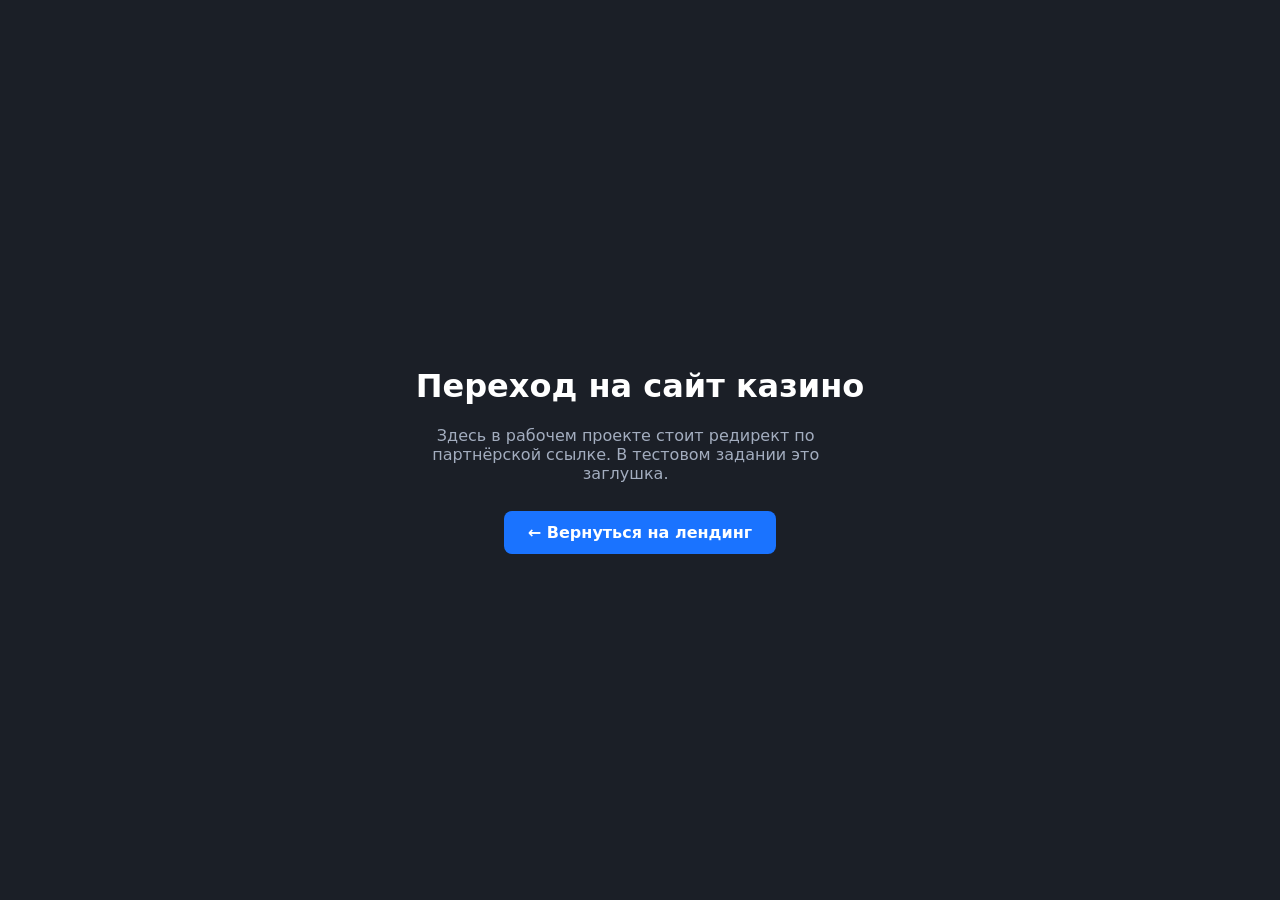
==== go/selector/index.html @ 48e95e26 "Лендинг Selector Casino: HTML, CSS, JS" ====
<!DOCTYPE html>
<html lang="ru">
<head>
  <meta charset="UTF-8">
  <meta name="viewport" content="width=device-width, initial-scale=1">
  <meta name="robots" content="noindex, nofollow">
  <title>Переход на сайт казино</title>
  <link rel="icon" href="../../img/favicon.svg" type="image/svg+xml">
  <style>
    body { margin: 0; min-height: 100vh; display: grid; place-items: center; padding: 16px; box-sizing: border-box;
      font-family: system-ui, -apple-system, "Segoe UI", Roboto, Arial, sans-serif; background: #1b1f27; color: #fff; text-align: center; }
    p { color: #a3adbf; max-width: 420px; }
    a { display: inline-block; margin-top: 12px; padding: 12px 24px; border-radius: 8px; background: #1a73ff; color: #fff; text-decoration: none; font-weight: 600; }
  </style>
</head>
<body>
  <main>
    <h1>Переход на сайт казино</h1>
    <p>Здесь в рабочем проекте стоит редирект по партнёрской ссылке. В тестовом задании это заглушка.</p>
    <a href="../../">← Вернуться на лендинг</a>
  </main>
</body>
</html>
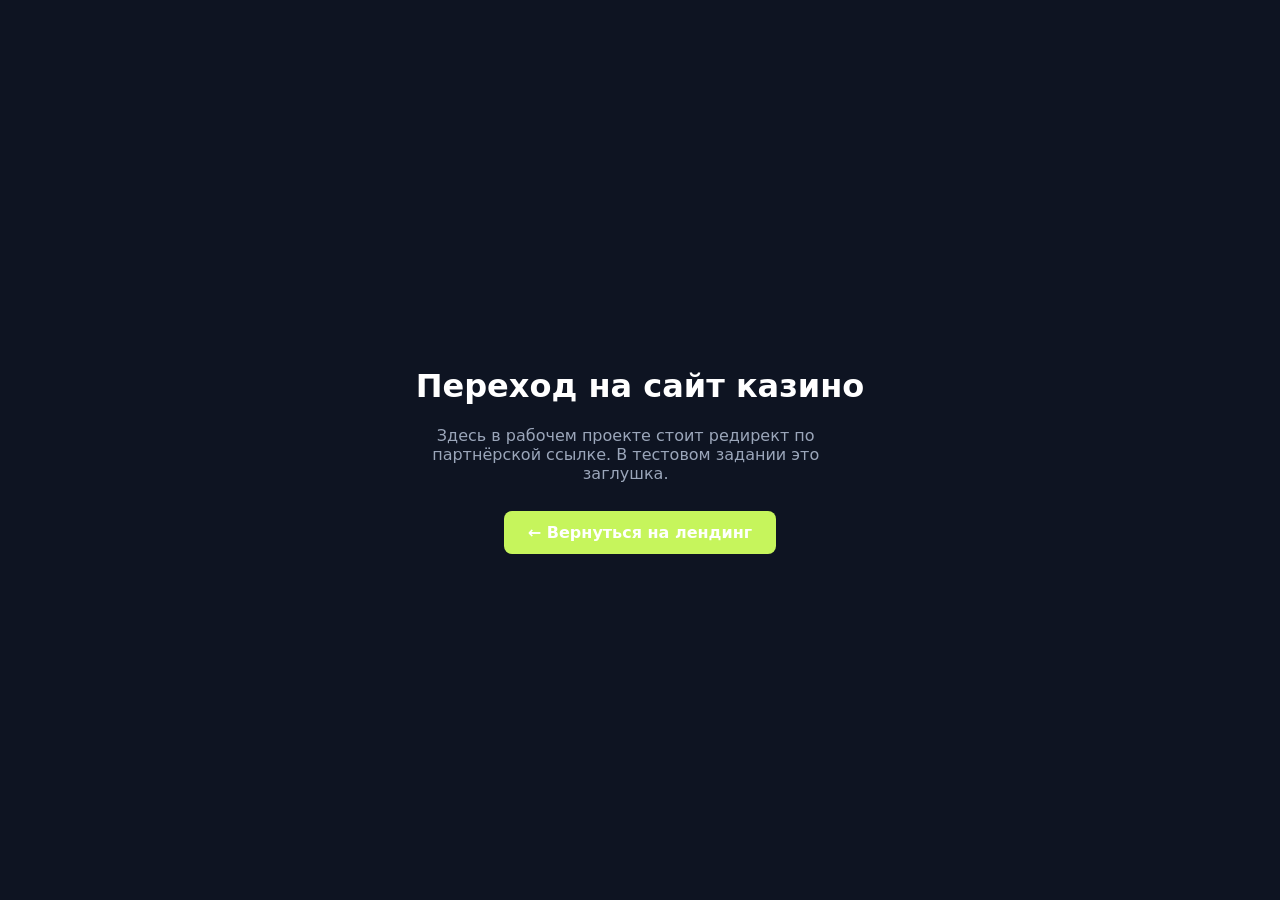
==== commit 2a9e2ede: "Редизайн по UI-киту из Figma: токены, шрифты, иконки, иллюстрации" ====
--- a/go/selector/index.html
+++ b/go/selector/index.html
@@ -8,9 +8,9 @@
   <link rel="icon" href="../../img/favicon.svg" type="image/svg+xml">
   <style>
     body { margin: 0; min-height: 100vh; display: grid; place-items: center; padding: 16px; box-sizing: border-box;
-      font-family: system-ui, -apple-system, "Segoe UI", Roboto, Arial, sans-serif; background: #1b1f27; color: #fff; text-align: center; }
-    p { color: #a3adbf; max-width: 420px; }
-    a { display: inline-block; margin-top: 12px; padding: 12px 24px; border-radius: 8px; background: #1a73ff; color: #fff; text-decoration: none; font-weight: 600; }
+      font-family: system-ui, -apple-system, "Segoe UI", Roboto, Arial, sans-serif; background: #0e1422; color: #fff; text-align: center; }
+    p { color: #9ba6ba; max-width: 420px; }
+    a { display: inline-block; margin-top: 12px; padding: 12px 24px; border-radius: 8px; background: #c6f55c; color: #0b0f19; color: #fff; text-decoration: none; font-weight: 600; }
   </style>
 </head>
 <body>
